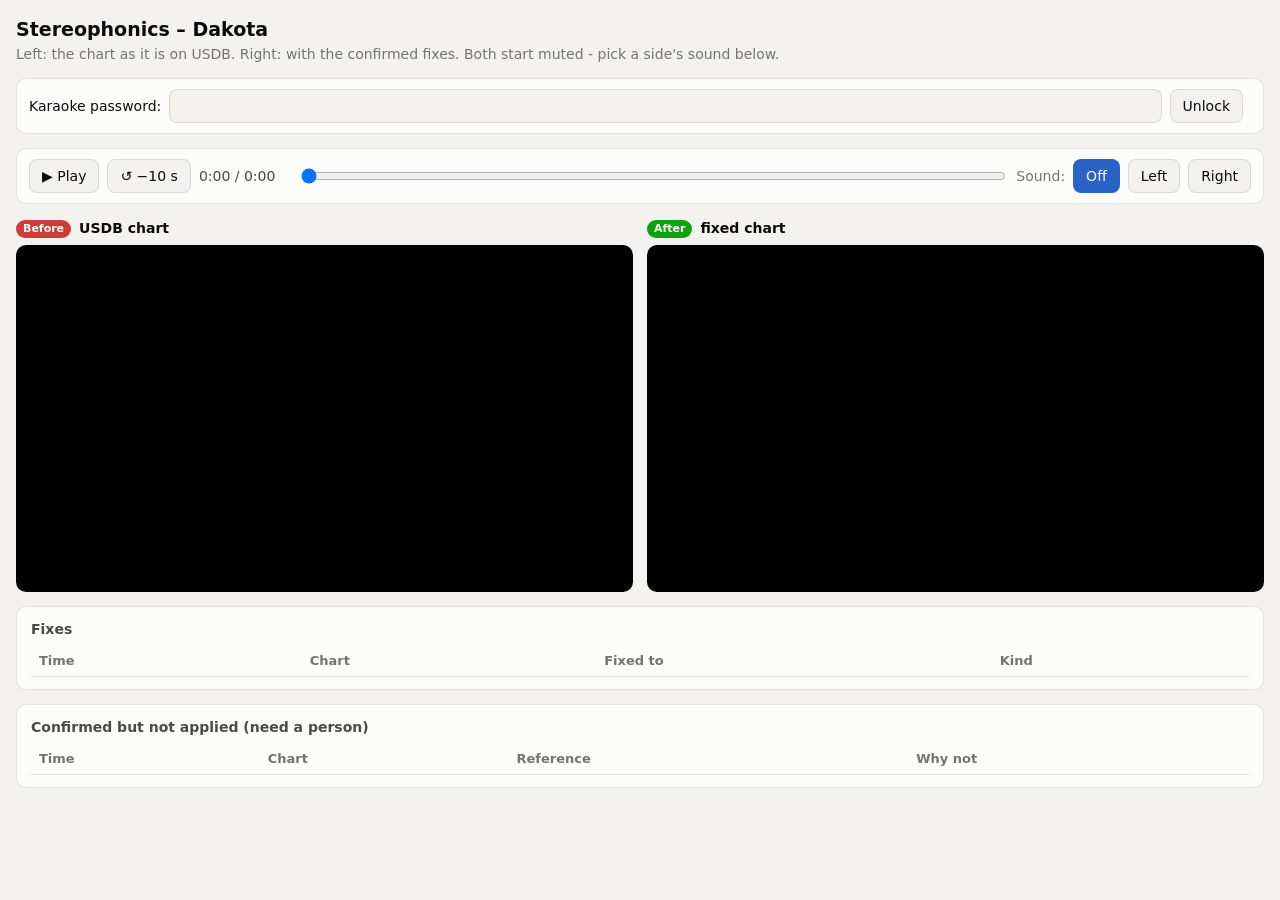
==== compare.html @ 997f8537 "Temporary before/after page for lyrics fixes (compare.html?id=5105): the chart comes from the encryp" ====
<!doctype html>
<html lang="en">
<head>
<meta charset="utf-8">
<meta name="viewport" content="width=device-width, initial-scale=1">
<meta name="robots" content="noindex">
<title>Lyrics Before/After</title>
<style>
  :root { --surface-0: #f3f2ee; --surface-1: #fcfcfb; --ink-1: #0b0b0b; --ink-2: #4b4a45; --ink-3: #75746c; --ring: rgba(11,11,11,.1);
    --good: #0ca30c; --bad: #d03b3b; --accent: #2a63c8; --grid: #e1e0d9; }
  @media (prefers-color-scheme: dark) { :root:not([data-theme="light"]) { --surface-0: #121211; --surface-1: #1a1a19; --ink-1: #f2f1ec; --ink-2: #c3c2b7; --ink-3: #8f8e86; --ring: rgba(255,255,255,.1); --accent: #6f9ef0; --grid: #2c2c2a; } }
  :root[data-theme="dark"] { --surface-0: #121211; --surface-1: #1a1a19; --ink-1: #f2f1ec; --ink-2: #c3c2b7; --ink-3: #8f8e86; --ring: rgba(255,255,255,.1); --accent: #6f9ef0; --grid: #2c2c2a; }
  * { box-sizing: border-box; }
  [hidden] { display: none !important; }
  body { margin: 0; background: var(--surface-0); color: var(--ink-1); font: 14px/1.45 system-ui, -apple-system, "Segoe UI", sans-serif; }
  main { max-width: 1500px; margin: 0 auto; padding: 16px; display: grid; gap: 14px; }
  h1 { font-size: 19px; margin: 0; }
  .sub { color: var(--ink-3); }
  .pair { display: grid; grid-template-columns: 1fr 1fr; gap: 14px; }
  @media (max-width: 480px) { .pair { grid-template-columns: 1fr; } }
  .side h2 { font-size: 14px; margin: 0 0 6px; display: flex; gap: 8px; align-items: center; }
  .tag { font-size: 11px; padding: 1px 7px; border-radius: 9px; color: #fff; }
  .screen { position: relative; aspect-ratio: 16 / 9; background: #000; border-radius: 10px; overflow: hidden; }
  .screen > div, .screen iframe { position: absolute; inset: 0; width: 100%; height: 100%; }
  .screen canvas { position: absolute; inset: 0; width: 100%; height: 100%; pointer-events: none; }
  .bar { display: flex; flex-wrap: wrap; gap: 8px; align-items: center; background: var(--surface-1); border: 1px solid var(--ring); border-radius: 10px; padding: 10px 12px; }
  button { font: inherit; padding: 6px 12px; border-radius: 8px; border: 1px solid var(--ring); background: var(--surface-0); color: var(--ink-1); cursor: pointer; }
  button.on { background: var(--accent); color: #fff; border-color: transparent; }
  input[type=range] { flex: 1; min-width: 160px; }
  .time { font-variant-numeric: tabular-nums; color: var(--ink-2); min-width: 92px; }
  .card { background: var(--surface-1); border: 1px solid var(--ring); border-radius: 10px; padding: 12px 14px; }
  .card h2 { font-size: 14px; margin: 0 0 8px; color: var(--ink-2); }
  table { width: 100%; border-collapse: collapse; font-size: 13px; }
  td, th { text-align: left; padding: 5px 8px; border-bottom: 1px solid var(--grid); vertical-align: top; }
  th { color: var(--ink-3); font-weight: 600; }
  tr.jump { cursor: pointer; } tr.jump:hover td { background: var(--surface-0); }
  .old { color: var(--bad); text-decoration: line-through; } .new { color: var(--good); font-weight: 600; }
  .muted { color: var(--ink-3); }
</style>
</head>
<body>
<main>
  <div>
    <h1 id="title">Loading…</h1>
    <div class="sub">Left: the chart as it is on USDB. Right: with the confirmed fixes. Both start muted - pick a side's sound below.</div>
  </div>
  <form class="bar" id="lock" hidden>
    <span>Karaoke password:</span><input id="pw" type="password" autocomplete="current-password" style="flex:1;min-width:140px;font:inherit;padding:6px 8px;border-radius:8px;border:1px solid var(--ring);background:var(--surface-0);color:var(--ink-1)">
    <button>Unlock</button><span class="muted" id="lockMsg"></span></form>
  <div class="bar">
    <button id="play">▶ Play</button>
    <button id="back">↺ −10 s</button>
    <span class="time" id="time">0:00 / 0:00</span>
    <input type="range" id="seek" min="0" max="1000" value="0" aria-label="Position">
    <span class="muted">Sound:</span>
    <button id="sndOff" class="on">Off</button><button id="sndL">Left</button><button id="sndR">Right</button>
  </div>
  <div class="pair">
    <section class="side"><h2><span class="tag" style="background:var(--bad)">Before</span> USDB chart</h2>
      <div class="screen"><div id="ytL"></div><canvas id="cvL" width="1280" height="720"></canvas></div></section>
    <section class="side"><h2><span class="tag" style="background:var(--good)">After</span> fixed chart</h2>
      <div class="screen"><div id="ytR"></div><canvas id="cvR" width="1280" height="720"></canvas></div></section>
  </div>
  <section class="card"><h2 id="fixHead">Fixes</h2>
    <table><thead><tr><th>Time</th><th>Chart</th><th>Fixed to</th><th>Kind</th></tr></thead><tbody id="fixes"></tbody></table></section>
  <section class="card"><h2 id="revHead">Confirmed but not applied (need a person)</h2>
    <table><thead><tr><th>Time</th><th>Chart</th><th>Reference</th><th>Why not</th></tr></thead><tbody id="review"></tbody></table></section>
</main>
<script src="chart.js"></script>
<script src="draw.js"></script>
<script>
const $ = (id) => document.getElementById(id);
const id = new URLSearchParams(location.search).get("id") || "5105";
const esc = (s) => String(s).replace(/[&<>]/g, (c) => ({ "&": "&amp;", "<": "&lt;", ">": "&gt;" })[c]);
const mmss = (t) => `${Math.floor(t / 60)}:${String(Math.floor(t % 60)).padStart(2, "0")}`;
let data, songs = {}, players = {}, ready = 0, yt = "", offset = 0, sound = "off";

/* the chart comes from the site's encrypted songs (the karaoke password, or the key this browser
 * already has from unlocking the karaoke page); only the changed lines are in audit/<id>.json */
const b64 = { dec: (s) => Uint8Array.from(atob(s), (c) => c.charCodeAt(0)), enc: (u8) => btoa(String.fromCharCode(...u8)) };
let meta, key;
async function openFile(path) {
  const r = await fetch(`data/${path}?b=${meta.built}`);
  const buf = new Uint8Array(await r.arrayBuffer());
  const plain = await crypto.subtle.decrypt({ name: "AES-GCM", iv: buf.slice(0, 12) }, key, buf.slice(12));
  return JSON.parse(await new Response(new Blob([plain]).stream().pipeThrough(new DecompressionStream("gzip"))).text());
}
async function tryKey(raw) {
  key = await crypto.subtle.importKey("raw", raw, "AES-GCM", false, ["decrypt"]);
  return openFile(`c/${id % meta.shards}.bin`);
}
(async function start() {
  meta = await (await fetch("data/meta.json", { cache: "no-cache" })).json();
  data = await (await fetch(`audit/${id}.json?t=${Date.now()}`, { cache: "no-store" })).json();
  $("title").textContent = `${data.artist} – ${data.title}`;
  let shard = null;
  try {
    const k = JSON.parse(localStorage.getItem("mbxKey") || "null");
    if (k && k.salt === meta.salt) shard = await tryKey(b64.dec(k.key));
  } catch {}
  while (!shard) {
    $("lock").hidden = false;
    const pw = await new Promise((res) => ($("lock").onsubmit = (e) => (e.preventDefault(), res($("pw").value))));
    $("lockMsg").textContent = "Unlocking…";
    try {
      const base = await crypto.subtle.importKey("raw", new TextEncoder().encode(pw), "PBKDF2", false, ["deriveBits"]);
      const raw = new Uint8Array(await crypto.subtle.deriveBits({ name: "PBKDF2", hash: "SHA-256", salt: b64.dec(meta.salt), iterations: meta.iter }, base, 256));
      shard = await tryKey(raw);
      try { localStorage.setItem("mbxKey", JSON.stringify({ salt: meta.salt, key: b64.enc(raw) })); } catch {}
    } catch { $("lockMsg").textContent = "That password didn't work"; }
  }
  $("lock").hidden = true;
  const original = shard[id];
  if (!original) { $("title").textContent += " - not in the site's songs"; return; }
  const lines = original.split("\n").map((l) => l.replace(/\r$/, ""));
  let applied = 0;
  for (const [from, to] of data.edits) {
    const i = lines.indexOf(from);
    if (i >= 0) { lines[i] = to; applied++; }
  }
  if (applied < data.edits.length) $("title").textContent += ` (${data.edits.length - applied} of ${data.edits.length} edits didn't match this chart)`;
  songs.L = MbxChart.parse(original);
  songs.R = MbxChart.parse(lines.join("\n"));
  document.title = `${data.title} · before/after`;
  yt = songs.L.video.v || songs.L.video.a;
  offset = songs.L.video.v ? songs.L.videogap : 0;
  const row = (cells, t) => `<tr class="jump" data-t="${t}">${cells.map((c) => `<td>${c}</td>`).join("")}</tr>`;
  $("fixHead").textContent = `Fixes applied (${data.fixes.length}) - click one to jump there`;
  $("fixes").innerHTML = data.fixes.map((f) => row([mmss(f.t), `<span class="old">${esc(f.chart)}</span>`, `<span class="new">${esc(f.ref)}</span>`, f.kind === "spacing" ? "run-together words" : "wrong word"], f.t)).join("") || `<tr><td colspan="4" class="muted">None</td></tr>`;
  $("revHead").textContent = `Confirmed but not applied (${data.review.length}) - these need a person`;
  $("review").innerHTML = data.review.map((f) => row([mmss(f.t), esc(f.chart), esc(f.ref), esc(f.why)], f.t)).join("") || `<tr><td colspan="4" class="muted">None</td></tr>`;
  document.querySelectorAll("tr.jump").forEach((tr) => tr.addEventListener("click", () => seekAll(Math.max(0, +tr.dataset.t - 3))));
  const s = document.createElement("script");
  s.src = "https://www.youtube.com/iframe_api";
  document.head.appendChild(s);
})();

function onYouTubeIframeAPIReady() {
  for (const side of ["L", "R"]) {
    players[side] = new YT.Player("yt" + side, {
      videoId: yt,
      playerVars: { autoplay: 0, controls: 0, disablekb: 1, fs: 0, iv_load_policy: 3, rel: 0, playsinline: 1, cc_load_policy: 0, mute: 1, origin: location.origin },
      events: { onReady: (e) => { e.target.mute(); ready++; }, onStateChange: (e) => side === "L" && paintPlay(e.data) },
    });
  }
}
const both = (f) => ["L", "R"].forEach((s) => players[s] && f(players[s], s));
function paintPlay(state) { $("play").textContent = state === 1 ? "❚❚ Pause" : "▶ Play"; }
function seekAll(t) { both((p) => p.seekTo(t, true)); }
$("play").onclick = () => {
  if (ready < 2) return;
  const playing = players.L.getPlayerState() === 1;
  both((p) => (playing ? p.pauseVideo() : p.playVideo()));
};
$("back").onclick = () => ready === 2 && seekAll(Math.max(0, players.L.getCurrentTime() - 10));
$("seek").oninput = (e) => ready === 2 && seekAll((e.target.value / 1000) * players.L.getDuration());
function setSound(which) {
  sound = which;
  for (const [b, w] of [["sndOff", "off"], ["sndL", "L"], ["sndR", "R"]]) $(b).classList.toggle("on", w === which);
  both((p, s) => (s === which ? (p.unMute(), p.setVolume(80)) : p.mute()));
}
$("sndOff").onclick = () => setSound("off");
$("sndL").onclick = () => setSound("L");
$("sndR").onclick = () => setSound("R");

/* draw both overlays; keep the right video on the left one's time */
const st = { L: { alpha: 0, alphaTarget: 0 }, R: { alpha: 0, alphaTarget: 0 } };
const ctx = { L: $("cvL").getContext("2d"), R: $("cvR").getContext("2d") };
function frame() {
  requestAnimationFrame(frame);
  if (ready < 2) return;
  const t = players.L.getCurrentTime() || 0, dur = players.L.getDuration() || 0;
  const tr = players.R.getCurrentTime() || 0;
  if (Math.abs(tr - t) > 0.25 && players.L.getPlayerState() === 1) players.R.seekTo(t, true);
  $("time").textContent = `${mmss(t)} / ${mmss(dur)}`;
  if (document.activeElement !== $("seek") && dur) $("seek").value = Math.round((t / dur) * 1000);
  for (const s of ["L", "R"]) {
    const c = ctx[s];
    c.clearRect(0, 0, 1280, 720);
    MbxDraw.render(c, { song: songs[s], offset, t: t - offset, dur, W: 1280, H: 720, u: 720 / 1080, lift: 0, notes: true, map: true, st: st[s] });
  }
}
requestAnimationFrame(frame);
</script>
</body>
</html>
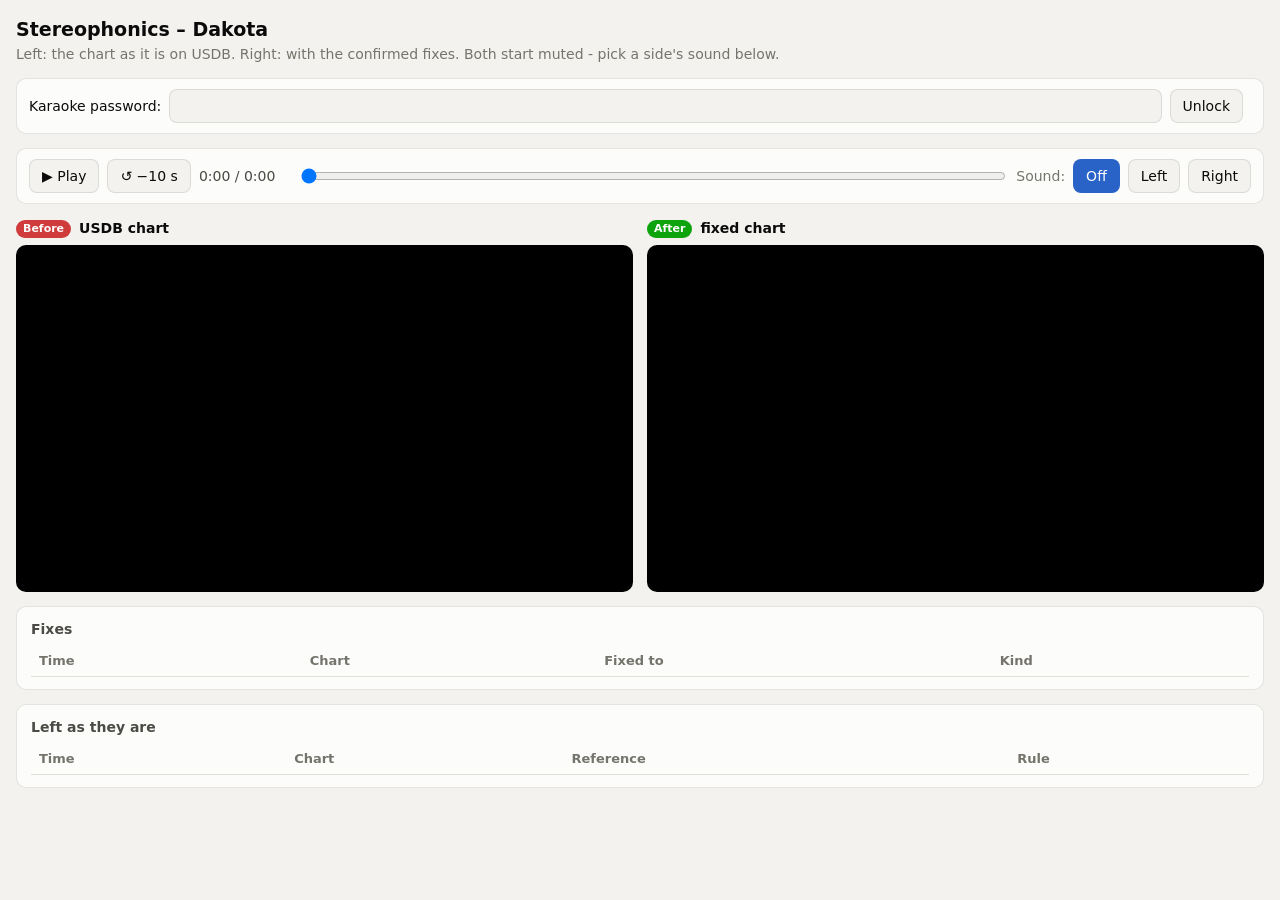
==== commit 73d3b23f: "Lyrics fixes: nothing left for a person - words that don't fit are laid on the same notes (held note" ====
--- a/compare.html
+++ b/compare.html
@@ -1,186 +1,186 @@
-<!doctype html>
-<html lang="en">
-<head>
-<meta charset="utf-8">
-<meta name="viewport" content="width=device-width, initial-scale=1">
-<meta name="robots" content="noindex">
-<title>Lyrics Before/After</title>
-<style>
-  :root { --surface-0: #f3f2ee; --surface-1: #fcfcfb; --ink-1: #0b0b0b; --ink-2: #4b4a45; --ink-3: #75746c; --ring: rgba(11,11,11,.1);
-    --good: #0ca30c; --bad: #d03b3b; --accent: #2a63c8; --grid: #e1e0d9; }
-  @media (prefers-color-scheme: dark) { :root:not([data-theme="light"]) { --surface-0: #121211; --surface-1: #1a1a19; --ink-1: #f2f1ec; --ink-2: #c3c2b7; --ink-3: #8f8e86; --ring: rgba(255,255,255,.1); --accent: #6f9ef0; --grid: #2c2c2a; } }
-  :root[data-theme="dark"] { --surface-0: #121211; --surface-1: #1a1a19; --ink-1: #f2f1ec; --ink-2: #c3c2b7; --ink-3: #8f8e86; --ring: rgba(255,255,255,.1); --accent: #6f9ef0; --grid: #2c2c2a; }
-  * { box-sizing: border-box; }
-  [hidden] { display: none !important; }
-  body { margin: 0; background: var(--surface-0); color: var(--ink-1); font: 14px/1.45 system-ui, -apple-system, "Segoe UI", sans-serif; }
-  main { max-width: 1500px; margin: 0 auto; padding: 16px; display: grid; gap: 14px; }
-  h1 { font-size: 19px; margin: 0; }
-  .sub { color: var(--ink-3); }
-  .pair { display: grid; grid-template-columns: 1fr 1fr; gap: 14px; }
-  @media (max-width: 480px) { .pair { grid-template-columns: 1fr; } }
-  .side h2 { font-size: 14px; margin: 0 0 6px; display: flex; gap: 8px; align-items: center; }
-  .tag { font-size: 11px; padding: 1px 7px; border-radius: 9px; color: #fff; }
-  .screen { position: relative; aspect-ratio: 16 / 9; background: #000; border-radius: 10px; overflow: hidden; }
-  .screen > div, .screen iframe { position: absolute; inset: 0; width: 100%; height: 100%; }
-  .screen canvas { position: absolute; inset: 0; width: 100%; height: 100%; pointer-events: none; }
-  .bar { display: flex; flex-wrap: wrap; gap: 8px; align-items: center; background: var(--surface-1); border: 1px solid var(--ring); border-radius: 10px; padding: 10px 12px; }
-  button { font: inherit; padding: 6px 12px; border-radius: 8px; border: 1px solid var(--ring); background: var(--surface-0); color: var(--ink-1); cursor: pointer; }
-  button.on { background: var(--accent); color: #fff; border-color: transparent; }
-  input[type=range] { flex: 1; min-width: 160px; }
-  .time { font-variant-numeric: tabular-nums; color: var(--ink-2); min-width: 92px; }
-  .card { background: var(--surface-1); border: 1px solid var(--ring); border-radius: 10px; padding: 12px 14px; }
-  .card h2 { font-size: 14px; margin: 0 0 8px; color: var(--ink-2); }
-  table { width: 100%; border-collapse: collapse; font-size: 13px; }
-  td, th { text-align: left; padding: 5px 8px; border-bottom: 1px solid var(--grid); vertical-align: top; }
-  th { color: var(--ink-3); font-weight: 600; }
-  tr.jump { cursor: pointer; } tr.jump:hover td { background: var(--surface-0); }
-  .old { color: var(--bad); text-decoration: line-through; } .new { color: var(--good); font-weight: 600; }
-  .muted { color: var(--ink-3); }
-</style>
-</head>
-<body>
-<main>
-  <div>
-    <h1 id="title">Loading…</h1>
-    <div class="sub">Left: the chart as it is on USDB. Right: with the confirmed fixes. Both start muted - pick a side's sound below.</div>
-  </div>
-  <form class="bar" id="lock" hidden>
-    <span>Karaoke password:</span><input id="pw" type="password" autocomplete="current-password" style="flex:1;min-width:140px;font:inherit;padding:6px 8px;border-radius:8px;border:1px solid var(--ring);background:var(--surface-0);color:var(--ink-1)">
-    <button>Unlock</button><span class="muted" id="lockMsg"></span></form>
-  <div class="bar">
-    <button id="play">▶ Play</button>
-    <button id="back">↺ −10 s</button>
-    <span class="time" id="time">0:00 / 0:00</span>
-    <input type="range" id="seek" min="0" max="1000" value="0" aria-label="Position">
-    <span class="muted">Sound:</span>
-    <button id="sndOff" class="on">Off</button><button id="sndL">Left</button><button id="sndR">Right</button>
-  </div>
-  <div class="pair">
-    <section class="side"><h2><span class="tag" style="background:var(--bad)">Before</span> USDB chart</h2>
-      <div class="screen"><div id="ytL"></div><canvas id="cvL" width="1280" height="720"></canvas></div></section>
-    <section class="side"><h2><span class="tag" style="background:var(--good)">After</span> fixed chart</h2>
-      <div class="screen"><div id="ytR"></div><canvas id="cvR" width="1280" height="720"></canvas></div></section>
-  </div>
-  <section class="card"><h2 id="fixHead">Fixes</h2>
-    <table><thead><tr><th>Time</th><th>Chart</th><th>Fixed to</th><th>Kind</th></tr></thead><tbody id="fixes"></tbody></table></section>
-  <section class="card"><h2 id="revHead">Confirmed but not applied (need a person)</h2>
-    <table><thead><tr><th>Time</th><th>Chart</th><th>Reference</th><th>Why not</th></tr></thead><tbody id="review"></tbody></table></section>
-</main>
-<script src="chart.js"></script>
-<script src="draw.js"></script>
-<script>
-const $ = (id) => document.getElementById(id);
-const id = new URLSearchParams(location.search).get("id") || "5105";
-const esc = (s) => String(s).replace(/[&<>]/g, (c) => ({ "&": "&amp;", "<": "&lt;", ">": "&gt;" })[c]);
-const mmss = (t) => `${Math.floor(t / 60)}:${String(Math.floor(t % 60)).padStart(2, "0")}`;
-let data, songs = {}, players = {}, ready = 0, yt = "", offset = 0, sound = "off";
-
-/* the chart comes from the site's encrypted songs (the karaoke password, or the key this browser
- * already has from unlocking the karaoke page); only the changed lines are in audit/<id>.json */
-const b64 = { dec: (s) => Uint8Array.from(atob(s), (c) => c.charCodeAt(0)), enc: (u8) => btoa(String.fromCharCode(...u8)) };
-let meta, key;
-async function openFile(path) {
-  const r = await fetch(`data/${path}?b=${meta.built}`);
-  const buf = new Uint8Array(await r.arrayBuffer());
-  const plain = await crypto.subtle.decrypt({ name: "AES-GCM", iv: buf.slice(0, 12) }, key, buf.slice(12));
-  return JSON.parse(await new Response(new Blob([plain]).stream().pipeThrough(new DecompressionStream("gzip"))).text());
-}
-async function tryKey(raw) {
-  key = await crypto.subtle.importKey("raw", raw, "AES-GCM", false, ["decrypt"]);
-  return openFile(`c/${id % meta.shards}.bin`);
-}
-(async function start() {
-  meta = await (await fetch("data/meta.json", { cache: "no-cache" })).json();
-  data = await (await fetch(`audit/${id}.json?t=${Date.now()}`, { cache: "no-store" })).json();
-  $("title").textContent = `${data.artist} – ${data.title}`;
-  let shard = null;
-  try {
-    const k = JSON.parse(localStorage.getItem("mbxKey") || "null");
-    if (k && k.salt === meta.salt) shard = await tryKey(b64.dec(k.key));
-  } catch {}
-  while (!shard) {
-    $("lock").hidden = false;
-    const pw = await new Promise((res) => ($("lock").onsubmit = (e) => (e.preventDefault(), res($("pw").value))));
-    $("lockMsg").textContent = "Unlocking…";
-    try {
-      const base = await crypto.subtle.importKey("raw", new TextEncoder().encode(pw), "PBKDF2", false, ["deriveBits"]);
-      const raw = new Uint8Array(await crypto.subtle.deriveBits({ name: "PBKDF2", hash: "SHA-256", salt: b64.dec(meta.salt), iterations: meta.iter }, base, 256));
-      shard = await tryKey(raw);
-      try { localStorage.setItem("mbxKey", JSON.stringify({ salt: meta.salt, key: b64.enc(raw) })); } catch {}
-    } catch { $("lockMsg").textContent = "That password didn't work"; }
-  }
-  $("lock").hidden = true;
-  const original = shard[id];
-  if (!original) { $("title").textContent += " - not in the site's songs"; return; }
-  const lines = original.split("\n").map((l) => l.replace(/\r$/, ""));
-  let applied = 0;
-  for (const [from, to] of data.edits) {
-    const i = lines.indexOf(from);
-    if (i >= 0) { lines[i] = to; applied++; }
-  }
-  if (applied < data.edits.length) $("title").textContent += ` (${data.edits.length - applied} of ${data.edits.length} edits didn't match this chart)`;
-  songs.L = MbxChart.parse(original);
-  songs.R = MbxChart.parse(lines.join("\n"));
-  document.title = `${data.title} · before/after`;
-  yt = songs.L.video.v || songs.L.video.a;
-  offset = songs.L.video.v ? songs.L.videogap : 0;
-  const row = (cells, t) => `<tr class="jump" data-t="${t}">${cells.map((c) => `<td>${c}</td>`).join("")}</tr>`;
-  $("fixHead").textContent = `Fixes applied (${data.fixes.length}) - click one to jump there`;
-  $("fixes").innerHTML = data.fixes.map((f) => row([mmss(f.t), `<span class="old">${esc(f.chart)}</span>`, `<span class="new">${esc(f.ref)}</span>`, f.kind === "spacing" ? "run-together words" : "wrong word"], f.t)).join("") || `<tr><td colspan="4" class="muted">None</td></tr>`;
-  $("revHead").textContent = `Confirmed but not applied (${data.review.length}) - these need a person`;
-  $("review").innerHTML = data.review.map((f) => row([mmss(f.t), esc(f.chart), esc(f.ref), esc(f.why)], f.t)).join("") || `<tr><td colspan="4" class="muted">None</td></tr>`;
-  document.querySelectorAll("tr.jump").forEach((tr) => tr.addEventListener("click", () => seekAll(Math.max(0, +tr.dataset.t - 3))));
-  const s = document.createElement("script");
-  s.src = "https://www.youtube.com/iframe_api";
-  document.head.appendChild(s);
-})();
-
-function onYouTubeIframeAPIReady() {
-  for (const side of ["L", "R"]) {
-    players[side] = new YT.Player("yt" + side, {
-      videoId: yt,
-      playerVars: { autoplay: 0, controls: 0, disablekb: 1, fs: 0, iv_load_policy: 3, rel: 0, playsinline: 1, cc_load_policy: 0, mute: 1, origin: location.origin },
-      events: { onReady: (e) => { e.target.mute(); ready++; }, onStateChange: (e) => side === "L" && paintPlay(e.data) },
-    });
-  }
-}
-const both = (f) => ["L", "R"].forEach((s) => players[s] && f(players[s], s));
-function paintPlay(state) { $("play").textContent = state === 1 ? "❚❚ Pause" : "▶ Play"; }
-function seekAll(t) { both((p) => p.seekTo(t, true)); }
-$("play").onclick = () => {
-  if (ready < 2) return;
-  const playing = players.L.getPlayerState() === 1;
-  both((p) => (playing ? p.pauseVideo() : p.playVideo()));
-};
-$("back").onclick = () => ready === 2 && seekAll(Math.max(0, players.L.getCurrentTime() - 10));
-$("seek").oninput = (e) => ready === 2 && seekAll((e.target.value / 1000) * players.L.getDuration());
-function setSound(which) {
-  sound = which;
-  for (const [b, w] of [["sndOff", "off"], ["sndL", "L"], ["sndR", "R"]]) $(b).classList.toggle("on", w === which);
-  both((p, s) => (s === which ? (p.unMute(), p.setVolume(80)) : p.mute()));
-}
-$("sndOff").onclick = () => setSound("off");
-$("sndL").onclick = () => setSound("L");
-$("sndR").onclick = () => setSound("R");
-
-/* draw both overlays; keep the right video on the left one's time */
-const st = { L: { alpha: 0, alphaTarget: 0 }, R: { alpha: 0, alphaTarget: 0 } };
-const ctx = { L: $("cvL").getContext("2d"), R: $("cvR").getContext("2d") };
-function frame() {
-  requestAnimationFrame(frame);
-  if (ready < 2) return;
-  const t = players.L.getCurrentTime() || 0, dur = players.L.getDuration() || 0;
-  const tr = players.R.getCurrentTime() || 0;
-  if (Math.abs(tr - t) > 0.25 && players.L.getPlayerState() === 1) players.R.seekTo(t, true);
-  $("time").textContent = `${mmss(t)} / ${mmss(dur)}`;
-  if (document.activeElement !== $("seek") && dur) $("seek").value = Math.round((t / dur) * 1000);
-  for (const s of ["L", "R"]) {
-    const c = ctx[s];
-    c.clearRect(0, 0, 1280, 720);
-    MbxDraw.render(c, { song: songs[s], offset, t: t - offset, dur, W: 1280, H: 720, u: 720 / 1080, lift: 0, notes: true, map: true, st: st[s] });
-  }
-}
-requestAnimationFrame(frame);
-</script>
-</body>
-</html>
+<!doctype html>
+<html lang="en">
+<head>
+<meta charset="utf-8">
+<meta name="viewport" content="width=device-width, initial-scale=1">
+<meta name="robots" content="noindex">
+<title>Lyrics Before/After</title>
+<style>
+  :root { --surface-0: #f3f2ee; --surface-1: #fcfcfb; --ink-1: #0b0b0b; --ink-2: #4b4a45; --ink-3: #75746c; --ring: rgba(11,11,11,.1);
+    --good: #0ca30c; --bad: #d03b3b; --accent: #2a63c8; --grid: #e1e0d9; }
+  @media (prefers-color-scheme: dark) { :root:not([data-theme="light"]) { --surface-0: #121211; --surface-1: #1a1a19; --ink-1: #f2f1ec; --ink-2: #c3c2b7; --ink-3: #8f8e86; --ring: rgba(255,255,255,.1); --accent: #6f9ef0; --grid: #2c2c2a; } }
+  :root[data-theme="dark"] { --surface-0: #121211; --surface-1: #1a1a19; --ink-1: #f2f1ec; --ink-2: #c3c2b7; --ink-3: #8f8e86; --ring: rgba(255,255,255,.1); --accent: #6f9ef0; --grid: #2c2c2a; }
+  * { box-sizing: border-box; }
+  [hidden] { display: none !important; }
+  body { margin: 0; background: var(--surface-0); color: var(--ink-1); font: 14px/1.45 system-ui, -apple-system, "Segoe UI", sans-serif; }
+  main { max-width: 1500px; margin: 0 auto; padding: 16px; display: grid; gap: 14px; }
+  h1 { font-size: 19px; margin: 0; }
+  .sub { color: var(--ink-3); }
+  .pair { display: grid; grid-template-columns: 1fr 1fr; gap: 14px; }
+  @media (max-width: 480px) { .pair { grid-template-columns: 1fr; } }
+  .side h2 { font-size: 14px; margin: 0 0 6px; display: flex; gap: 8px; align-items: center; }
+  .tag { font-size: 11px; padding: 1px 7px; border-radius: 9px; color: #fff; }
+  .screen { position: relative; aspect-ratio: 16 / 9; background: #000; border-radius: 10px; overflow: hidden; }
+  .screen > div, .screen iframe { position: absolute; inset: 0; width: 100%; height: 100%; }
+  .screen canvas { position: absolute; inset: 0; width: 100%; height: 100%; pointer-events: none; }
+  .bar { display: flex; flex-wrap: wrap; gap: 8px; align-items: center; background: var(--surface-1); border: 1px solid var(--ring); border-radius: 10px; padding: 10px 12px; }
+  button { font: inherit; padding: 6px 12px; border-radius: 8px; border: 1px solid var(--ring); background: var(--surface-0); color: var(--ink-1); cursor: pointer; }
+  button.on { background: var(--accent); color: #fff; border-color: transparent; }
+  input[type=range] { flex: 1; min-width: 160px; }
+  .time { font-variant-numeric: tabular-nums; color: var(--ink-2); min-width: 92px; }
+  .card { background: var(--surface-1); border: 1px solid var(--ring); border-radius: 10px; padding: 12px 14px; }
+  .card h2 { font-size: 14px; margin: 0 0 8px; color: var(--ink-2); }
+  table { width: 100%; border-collapse: collapse; font-size: 13px; }
+  td, th { text-align: left; padding: 5px 8px; border-bottom: 1px solid var(--grid); vertical-align: top; }
+  th { color: var(--ink-3); font-weight: 600; }
+  tr.jump { cursor: pointer; } tr.jump:hover td { background: var(--surface-0); }
+  .old { color: var(--bad); text-decoration: line-through; } .new { color: var(--good); font-weight: 600; }
+  .muted { color: var(--ink-3); }
+</style>
+</head>
+<body>
+<main>
+  <div>
+    <h1 id="title">Loading…</h1>
+    <div class="sub">Left: the chart as it is on USDB. Right: with the confirmed fixes. Both start muted - pick a side's sound below.</div>
+  </div>
+  <form class="bar" id="lock" hidden>
+    <span>Karaoke password:</span><input id="pw" type="password" autocomplete="current-password" style="flex:1;min-width:140px;font:inherit;padding:6px 8px;border-radius:8px;border:1px solid var(--ring);background:var(--surface-0);color:var(--ink-1)">
+    <button>Unlock</button><span class="muted" id="lockMsg"></span></form>
+  <div class="bar">
+    <button id="play">▶ Play</button>
+    <button id="back">↺ −10 s</button>
+    <span class="time" id="time">0:00 / 0:00</span>
+    <input type="range" id="seek" min="0" max="1000" value="0" aria-label="Position">
+    <span class="muted">Sound:</span>
+    <button id="sndOff" class="on">Off</button><button id="sndL">Left</button><button id="sndR">Right</button>
+  </div>
+  <div class="pair">
+    <section class="side"><h2><span class="tag" style="background:var(--bad)">Before</span> USDB chart</h2>
+      <div class="screen"><div id="ytL"></div><canvas id="cvL" width="1280" height="720"></canvas></div></section>
+    <section class="side"><h2><span class="tag" style="background:var(--good)">After</span> fixed chart</h2>
+      <div class="screen"><div id="ytR"></div><canvas id="cvR" width="1280" height="720"></canvas></div></section>
+  </div>
+  <section class="card"><h2 id="fixHead">Fixes</h2>
+    <table><thead><tr><th>Time</th><th>Chart</th><th>Fixed to</th><th>Kind</th></tr></thead><tbody id="fixes"></tbody></table></section>
+  <section class="card"><h2 id="revHead">Left as they are</h2>
+    <table><thead><tr><th>Time</th><th>Chart</th><th>Reference</th><th>Rule</th></tr></thead><tbody id="review"></tbody></table></section>
+</main>
+<script src="chart.js"></script>
+<script src="draw.js"></script>
+<script>
+const $ = (id) => document.getElementById(id);
+const id = new URLSearchParams(location.search).get("id") || "5105";
+const esc = (s) => String(s).replace(/[&<>]/g, (c) => ({ "&": "&amp;", "<": "&lt;", ">": "&gt;" })[c]);
+const mmss = (t) => `${Math.floor(t / 60)}:${String(Math.floor(t % 60)).padStart(2, "0")}`;
+let data, songs = {}, players = {}, ready = 0, yt = "", offset = 0, sound = "off";
+
+/* the chart comes from the site's encrypted songs (the karaoke password, or the key this browser
+ * already has from unlocking the karaoke page); only the changed lines are in audit/<id>.json */
+const b64 = { dec: (s) => Uint8Array.from(atob(s), (c) => c.charCodeAt(0)), enc: (u8) => btoa(String.fromCharCode(...u8)) };
+let meta, key;
+async function openFile(path) {
+  const r = await fetch(`data/${path}?b=${meta.built}`);
+  const buf = new Uint8Array(await r.arrayBuffer());
+  const plain = await crypto.subtle.decrypt({ name: "AES-GCM", iv: buf.slice(0, 12) }, key, buf.slice(12));
+  return JSON.parse(await new Response(new Blob([plain]).stream().pipeThrough(new DecompressionStream("gzip"))).text());
+}
+async function tryKey(raw) {
+  key = await crypto.subtle.importKey("raw", raw, "AES-GCM", false, ["decrypt"]);
+  return openFile(`c/${id % meta.shards}.bin`);
+}
+(async function start() {
+  meta = await (await fetch("data/meta.json", { cache: "no-cache" })).json();
+  data = await (await fetch(`audit/${id}.json?t=${Date.now()}`, { cache: "no-store" })).json();
+  $("title").textContent = `${data.artist} – ${data.title}`;
+  let shard = null;
+  try {
+    const k = JSON.parse(localStorage.getItem("mbxKey") || "null");
+    if (k && k.salt === meta.salt) shard = await tryKey(b64.dec(k.key));
+  } catch {}
+  while (!shard) {
+    $("lock").hidden = false;
+    const pw = await new Promise((res) => ($("lock").onsubmit = (e) => (e.preventDefault(), res($("pw").value))));
+    $("lockMsg").textContent = "Unlocking…";
+    try {
+      const base = await crypto.subtle.importKey("raw", new TextEncoder().encode(pw), "PBKDF2", false, ["deriveBits"]);
+      const raw = new Uint8Array(await crypto.subtle.deriveBits({ name: "PBKDF2", hash: "SHA-256", salt: b64.dec(meta.salt), iterations: meta.iter }, base, 256));
+      shard = await tryKey(raw);
+      try { localStorage.setItem("mbxKey", JSON.stringify({ salt: meta.salt, key: b64.enc(raw) })); } catch {}
+    } catch { $("lockMsg").textContent = "That password didn't work"; }
+  }
+  $("lock").hidden = true;
+  const original = shard[id];
+  if (!original) { $("title").textContent += " - not in the site's songs"; return; }
+  const lines = original.split("\n").map((l) => l.replace(/\r$/, ""));
+  let applied = 0;
+  for (const [from, to] of data.edits) {
+    const i = lines.indexOf(from);
+    if (i >= 0) { lines[i] = to; applied++; }
+  }
+  if (applied < data.edits.length) $("title").textContent += ` (${data.edits.length - applied} of ${data.edits.length} edits didn't match this chart)`;
+  songs.L = MbxChart.parse(original);
+  songs.R = MbxChart.parse(lines.join("\n"));
+  document.title = `${data.title} · before/after`;
+  yt = songs.L.video.v || songs.L.video.a;
+  offset = songs.L.video.v ? songs.L.videogap : 0;
+  const row = (cells, t) => `<tr class="jump" data-t="${t}">${cells.map((c) => `<td>${c}</td>`).join("")}</tr>`;
+  $("fixHead").textContent = `Fixes applied (${data.fixes.length}) - click one to jump there`;
+  $("fixes").innerHTML = data.fixes.map((f) => row([mmss(f.t), `<span class="old">${esc(f.chart)}</span>`, `<span class="new">${esc(f.ref)}</span>`, f.kind === "spacing" ? "run-together words" : "wrong word"], f.t)).join("") || `<tr><td colspan="4" class="muted">None</td></tr>`;
+  $("revHead").textContent = `Left as they are (${data.review.length}) - the captions agreed, but a rule keeps the chart`;
+  $("review").innerHTML = data.review.map((f) => row([mmss(f.t), esc(f.chart), esc(f.ref), esc(f.why)], f.t)).join("") || `<tr><td colspan="4" class="muted">None</td></tr>`;
+  document.querySelectorAll("tr.jump").forEach((tr) => tr.addEventListener("click", () => seekAll(Math.max(0, +tr.dataset.t - 3))));
+  const s = document.createElement("script");
+  s.src = "https://www.youtube.com/iframe_api";
+  document.head.appendChild(s);
+})();
+
+function onYouTubeIframeAPIReady() {
+  for (const side of ["L", "R"]) {
+    players[side] = new YT.Player("yt" + side, {
+      videoId: yt,
+      playerVars: { autoplay: 0, controls: 0, disablekb: 1, fs: 0, iv_load_policy: 3, rel: 0, playsinline: 1, cc_load_policy: 0, mute: 1, origin: location.origin },
+      events: { onReady: (e) => { e.target.mute(); ready++; }, onStateChange: (e) => side === "L" && paintPlay(e.data) },
+    });
+  }
+}
+const both = (f) => ["L", "R"].forEach((s) => players[s] && f(players[s], s));
+function paintPlay(state) { $("play").textContent = state === 1 ? "❚❚ Pause" : "▶ Play"; }
+function seekAll(t) { both((p) => p.seekTo(t, true)); }
+$("play").onclick = () => {
+  if (ready < 2) return;
+  const playing = players.L.getPlayerState() === 1;
+  both((p) => (playing ? p.pauseVideo() : p.playVideo()));
+};
+$("back").onclick = () => ready === 2 && seekAll(Math.max(0, players.L.getCurrentTime() - 10));
+$("seek").oninput = (e) => ready === 2 && seekAll((e.target.value / 1000) * players.L.getDuration());
+function setSound(which) {
+  sound = which;
+  for (const [b, w] of [["sndOff", "off"], ["sndL", "L"], ["sndR", "R"]]) $(b).classList.toggle("on", w === which);
+  both((p, s) => (s === which ? (p.unMute(), p.setVolume(80)) : p.mute()));
+}
+$("sndOff").onclick = () => setSound("off");
+$("sndL").onclick = () => setSound("L");
+$("sndR").onclick = () => setSound("R");
+
+/* draw both overlays; keep the right video on the left one's time */
+const st = { L: { alpha: 0, alphaTarget: 0 }, R: { alpha: 0, alphaTarget: 0 } };
+const ctx = { L: $("cvL").getContext("2d"), R: $("cvR").getContext("2d") };
+function frame() {
+  requestAnimationFrame(frame);
+  if (ready < 2) return;
+  const t = players.L.getCurrentTime() || 0, dur = players.L.getDuration() || 0;
+  const tr = players.R.getCurrentTime() || 0;
+  if (Math.abs(tr - t) > 0.25 && players.L.getPlayerState() === 1) players.R.seekTo(t, true);
+  $("time").textContent = `${mmss(t)} / ${mmss(dur)}`;
+  if (document.activeElement !== $("seek") && dur) $("seek").value = Math.round((t / dur) * 1000);
+  for (const s of ["L", "R"]) {
+    const c = ctx[s];
+    c.clearRect(0, 0, 1280, 720);
+    MbxDraw.render(c, { song: songs[s], offset, t: t - offset, dur, W: 1280, H: 720, u: 720 / 1080, lift: 0, notes: true, map: true, st: st[s] });
+  }
+}
+requestAnimationFrame(frame);
+</script>
+</body>
+</html>
